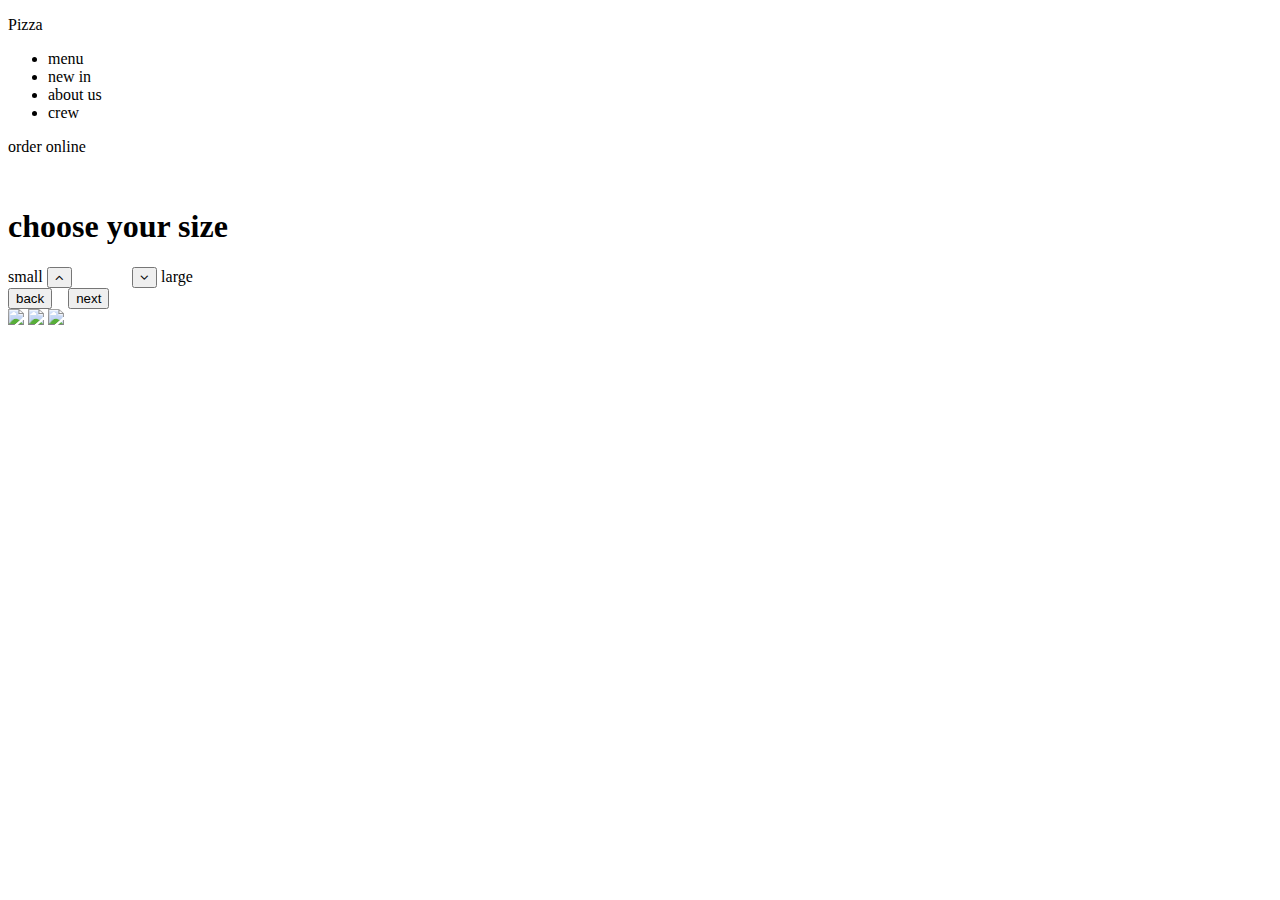
==== step_2.html @ 1e8578c4 "modified names" ====
<!DOCTYPE html>
<html>

<head>
	<meta charset="utf-8">
	<meta name="viewport" content="width=device-width, initial-scale=1">

	<link rel="stylesheet" href="step_2.css">
	<link rel="stylesheet" href="https://cdnjs.cloudflare.com/ajax/libs/font-awesome/4.7.0/css/font-awesome.min.css">

	<title></title>
</head>

<body>
	<div class="top_bar">
		<p class="title">Pizza</p>
		<ul>
			<li>menu</li>
			<li>new in</li>
			<li>about us</li>
			<li>crew</li>
		</ul>
		<div class="order">
			<p>order online</p>
		</div>
	</div>

	<div class="left">
		<div class="dis">
			<pre style="color: #ffffff82;">1  <span style="color: white;">2</span>  3</pre>
			<h1>choose your size</h1>
			<div class="control_img">
				<label id="small">small</label>
				<button onclick="up_img()" class="up" id="up"><i class="fa fa-angle-up"></i></button>
				<label id="medium" style="color: white;">medium</label>
				<button onclick="down_img()" class="down" id="down"><i class="fa fa-angle-down"></i></button>
				<label id="large">large</label>
			</div>
			<div style="display: flex;gap: 1rem;">
				<button class="btn_back" onclick="back()">back</button>
				<button class="btn_next" onclick="next()">next</button>
			</div>
		</div>
	</div>

	<div class="images" id="images">
		<img class="img_1" id="img_1" src="">
		<img class="img_2" id="img_2" src="">
		<img class="img_3" id="img_3" src="">
	</div>

	<script>
		let c = localStorage.getItem("choice");
		var img = document.getElementById('img_1');
		img.src = "images/" + c + ".png";
		var img = document.getElementById('img_2');
		img.src = "images/" + c + ".png";
		var img = document.getElementById('img_3');
		img.src = "images/" + c + ".png";
	</script>

	<script>

	</script>

	<script>
		let rotationAngle = 0;
		let cont_up = 0;
		let cont_down = 0;

		var images = document.getElementById("images");
		var img_1 = document.getElementById("img_1");
		var img_2 = document.getElementById("img_2");
		var img_3 = document.getElementById("img_3");

		var small = document.getElementById("small");
		var medium = document.getElementById("medium");
		var large = document.getElementById("large");

		function up_img() {
			if (cont_up >= 1) {
				return;
			} else {
				rotationAngle += 30;
				cont_up += 1;
				cont_down -= 1;
				images.style.transition = `transform 2s`;
				images.style.transform = `rotate(${rotationAngle}deg)`;

				if (cont_up === 0) {
					img_3.style.width = `20rem`;
					img_3.style.height = `20rem`;

					img_2.style.width = `20rem`;
					img_2.style.height = `20rem`;

					medium.style.color = "white";
					large.style.color = "#ffffff82";
					localStorage.setItem("size", "medium");
				}
				if (cont_up === 1) {
					img_1.style.width = `15rem`;
					img_1.style.height = `15rem`;

					img_2.style.width = `25rem`;
					img_2.style.height = `25rem`;

					small.style.color = "white";
					medium.style.color = "#ffffff82";
					localStorage.setItem("size", "small");
				}
			}
		}


		function down_img() {
			if (cont_down >= 1) {
				return;
			} else {
				cont_up -= 1;
				cont_down += 1;
				rotationAngle -= 30;
				images.style.transition = `transform 2s`;
				images.style.transform = `rotate(${rotationAngle}deg)`;
				if (cont_down === 0) {
					img_1.style.width = `20rem`;
					img_1.style.height = `20rem`;

					img_2.style.width = `20rem`;
					img_2.style.height = `20rem`;

					small.style.color = "#ffffff82";
					medium.style.color = "white";
					localStorage.setItem("size", "medium");
				}
				if (cont_down === 1) {
					img_2.style.width = `22rem`;
					img_2.style.height = `22rem`;

					img_3.style.width = `25rem`;
					img_3.style.height = `25rem`;

					large.style.color = "white";
					medium.style.color = "#ffffff82";
					localStorage.setItem("size", "large");
				}

			}
		}

		function back() {
			window.location.href = 'index.html';
		}

		function next() {
			if (cont_up === 0) {
				localStorage.setItem("size", "medium");
			}
			window.location.href = 'step_3.html';
		}
	</script>
</body>

</html>
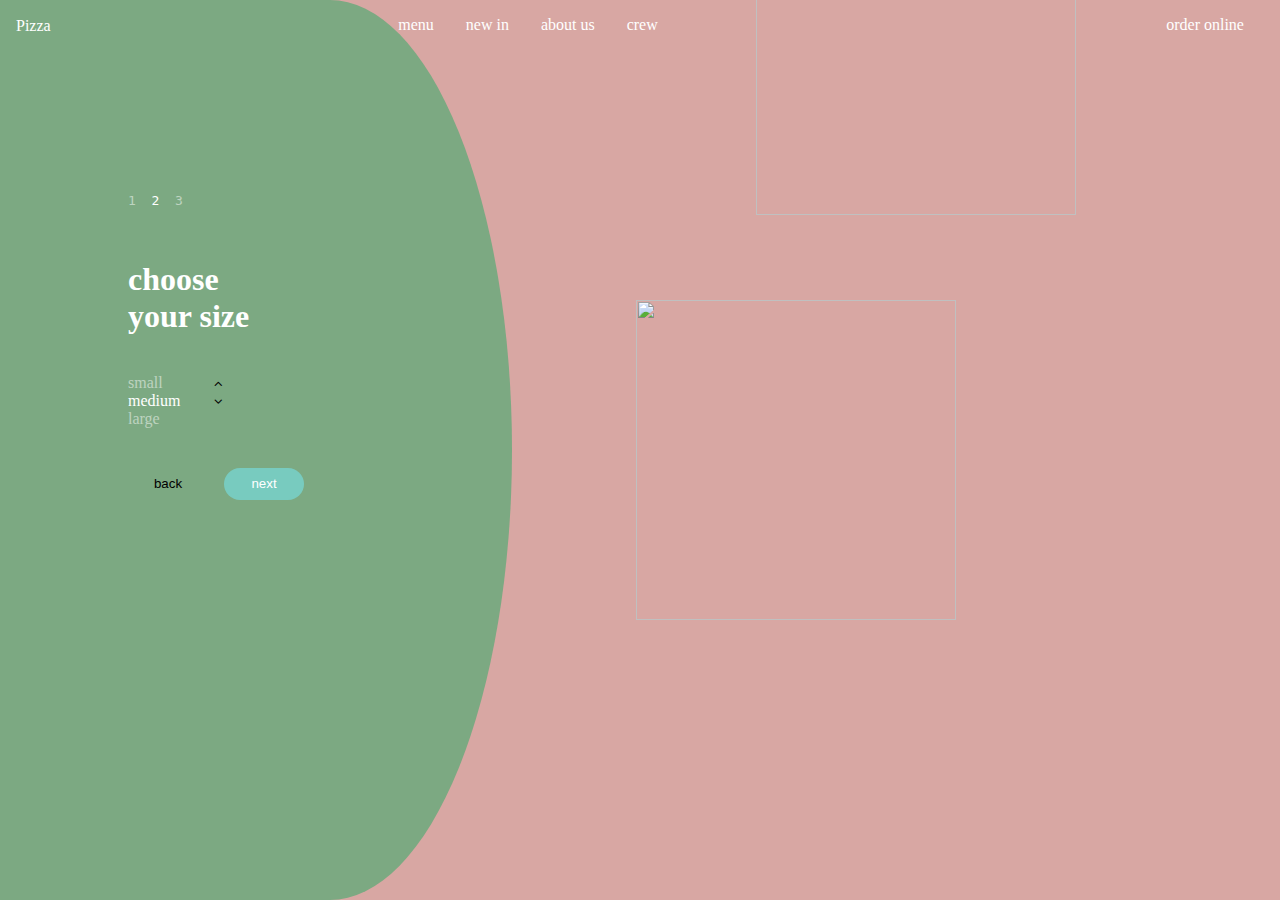
==== commit 8903680f: "Add files via upload" ====
--- a/step_2.html
+++ b/step_2.html
@@ -149,7 +149,7 @@
 		}
 
 		function back() {
-			window.location.href = 'index.html';
+			window.location.href = 'order.html';
 		}
 
 		function next() {
--- a/step_2.css
+++ b/step_2.css
@@ -0,0 +1,158 @@
+body {
+    /*#E2C2B7  #DBAEA9*/
+    background-color: #D8A7A3;
+    width: 100%;
+    height: 100svh;
+    margin: auto;
+    padding: auto;
+    position: relative;
+    overflow: hidden;
+}
+
+.top_bar {
+    width: 100%;
+    position: absolute;
+    display: flex;
+    align-items: center;
+    justify-content: space-between;
+    z-index: 51;
+    color: white;
+    text-decoration: none;
+}
+
+.title {
+    width: 10%;
+    font-size: 1rem;
+    margin: 0px;
+    font-family: emoji;
+    padding-left: 1rem;
+}
+
+ul {
+    width: 70%;
+    display: flex;
+    justify-content: center;
+    list-style-type: none;
+    margin: 0 15rem 0 0;
+    padding: 0;
+}
+
+ul li {
+    padding: 1rem;
+}
+
+.order {
+    width: 10%;
+}
+
+.left {
+    background-color: #7CA982;
+    width: 40%;
+    height: 100svh;
+    border-radius: 0% 64% 64% 0% / 0% 90% 90% 0%;
+}
+
+.dis {
+    margin: auto;
+    width: 10rem;
+    height: 20rem;
+    top: 20%;
+    left: 10%;
+    position: absolute;
+    display: flex;
+    flex-direction: column;
+    justify-content: space-between;
+    align-items: start;
+}
+
+.dis h1 {
+    margin: 0;
+    color: white;
+}
+
+.control_img {
+    width: 100%;
+    height: 3rem;
+    background: transparent;
+    z-index: 55;
+    display: inline-table;
+}
+
+.control_img button {
+    border: none;
+    width: 1rem;
+    height: 1rem;
+    border-radius: 100%;
+    background: transparent;
+}
+
+.control_img label {
+    width: 50%;
+    display: inline-block;
+    color: #ffffff82;
+}
+
+.btn_next,
+.btn_back {
+    border: none;
+    width: 5rem;
+    height: 2rem;
+    border-radius: 1rem;
+    background: #78CBBF;
+    color: white;
+    z-index: 55;
+}
+
+.btn_back {
+    background: transparent;
+    color: black;
+}
+
+.right {
+    background-color: transparent;
+    width: 70rem;
+    height: 25rem;
+    position: absolute;
+    top: 35%;
+    left: 30%;
+    overflow: auto;
+    display: flex;
+    gap: 1rem;
+}
+
+.images {
+    width: 1500px;
+    height: 1500px;
+    position: absolute;
+    border-radius: 100%;
+    top: -75%;
+    right: 30%;
+    z-index: 50;
+}
+
+.img_1 {
+    width: 20rem;
+    height: 20rem;
+    position: absolute;
+    top: 13%;
+    right: -5%;
+    transition: width 2s, height 2s;
+}
+
+.img_2 {
+    width: 20rem;
+    height: 20rem;
+    position: absolute;
+    top: 38%;
+    right: -12%;
+    transition: width 2s, height 2s;
+}
+
+.img_3 {
+    width: 20rem;
+    height: 20rem;
+    position: absolute;
+    top: 65%;
+    right: -4%;
+    transition: width 2s, height 2s;
+}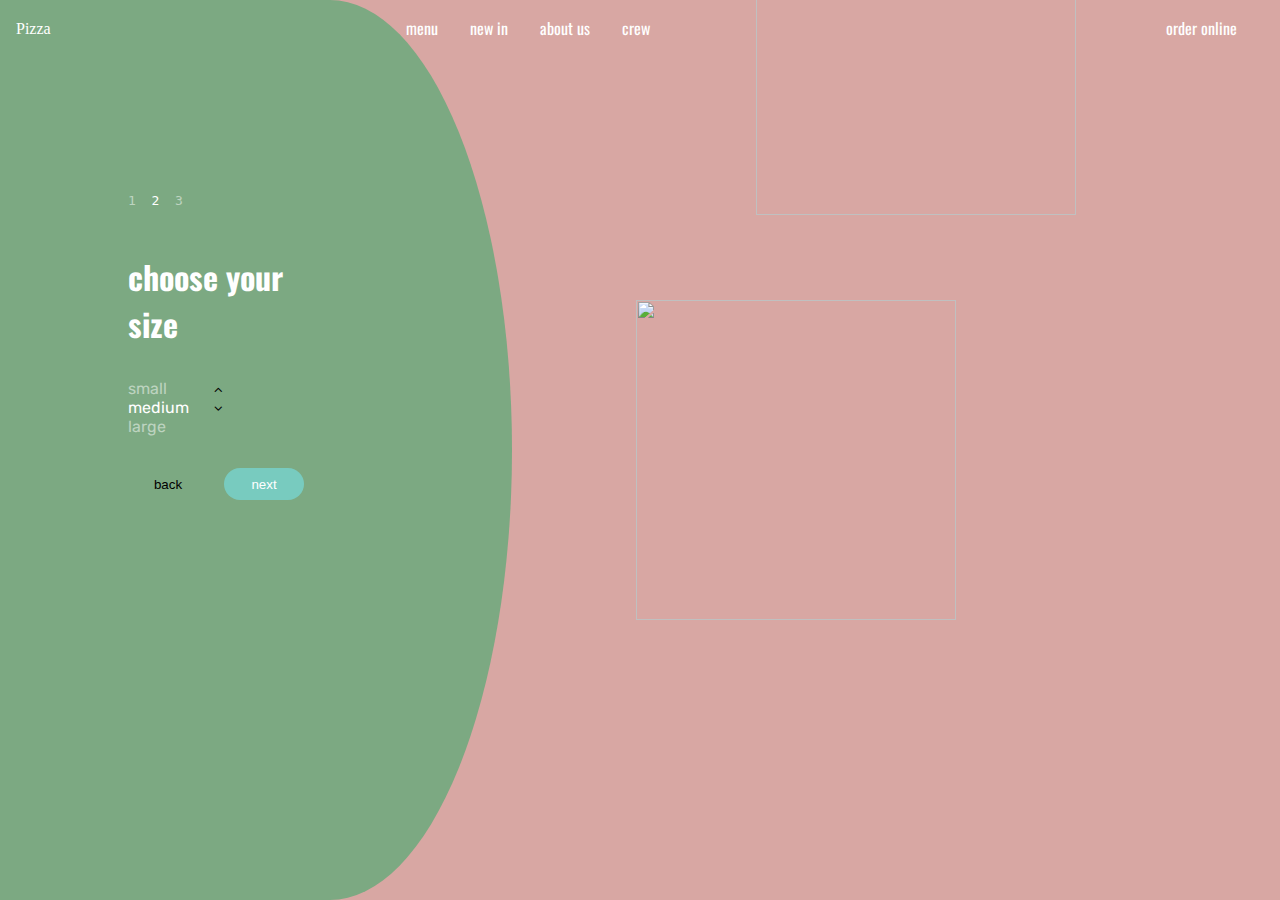
==== commit 6bde8557: "add mobile design" ====
--- a/step_2.html
+++ b/step_2.html
@@ -8,7 +8,11 @@
 	<link rel="stylesheet" href="step_2.css">
 	<link rel="stylesheet" href="https://cdnjs.cloudflare.com/ajax/libs/font-awesome/4.7.0/css/font-awesome.min.css">
 
-	<title></title>
+	<link rel="stylesheet" href="https://fonts.googleapis.com/css2?family=Oswald&display=swap">
+	<link rel="stylesheet" href="https://fonts.googleapis.com/css2?family=Rubik&display=swap">
+
+	<title>Pizza Order</title>
+	<link rel="icon" type="image/x-icon" href="logo.png" />
 </head>
 
 <body>
@@ -36,7 +40,7 @@
 				<button onclick="down_img()" class="down" id="down"><i class="fa fa-angle-down"></i></button>
 				<label id="large">large</label>
 			</div>
-			<div style="display: flex;gap: 1rem;">
+			<div class="btn_left" style="display: flex;gap: 1rem;">
 				<button class="btn_back" onclick="back()">back</button>
 				<button class="btn_next" onclick="next()">next</button>
 			</div>
@@ -47,16 +51,20 @@
 		<img class="img_1" id="img_1" src="">
 		<img class="img_2" id="img_2" src="">
 		<img class="img_3" id="img_3" src="">
+
+		<img class="img_11" id="img_11" src="">
 	</div>
 
 	<script>
 		let c = localStorage.getItem("choice");
-		var img = document.getElementById('img_1');
-		img.src = "images/" + c + ".png";
-		var img = document.getElementById('img_2');
-		img.src = "images/" + c + ".png";
-		var img = document.getElementById('img_3');
-		img.src = "images/" + c + ".png";
+		var img_1 = document.getElementById('img_1');
+		img_1.src = "images/" + c + ".png";
+		var img_2 = document.getElementById('img_2');
+		img_2.src = "images/" + c + ".png";
+		var img_3 = document.getElementById('img_3');
+		img_3.src = "images/" + c + ".png";
+		var img_11 = document.getElementById('img_11');
+		img_11.src = "images/" + c + ".png";
 	</script>
 
 	<script>
@@ -76,6 +84,8 @@
 		var small = document.getElementById("small");
 		var medium = document.getElementById("medium");
 		var large = document.getElementById("large");
+
+		var mobile_img = document.getElementById("img_11");
 
 		function up_img() {
 			if (cont_up >= 1) {
@@ -97,6 +107,9 @@
 					medium.style.color = "white";
 					large.style.color = "#ffffff82";
 					localStorage.setItem("size", "medium");
+
+					mobile_img.style.width = `14rem`;
+					mobile_img.style.height = `14rem`;
 				}
 				if (cont_up === 1) {
 					img_1.style.width = `15rem`;
@@ -108,6 +121,9 @@
 					small.style.color = "white";
 					medium.style.color = "#ffffff82";
 					localStorage.setItem("size", "small");
+
+					mobile_img.style.width = `12rem`;
+					mobile_img.style.height = `12rem`;
 				}
 			}
 		}
@@ -132,6 +148,9 @@
 					small.style.color = "#ffffff82";
 					medium.style.color = "white";
 					localStorage.setItem("size", "medium");
+
+					mobile_img.style.width = `14rem`;
+					mobile_img.style.height = `14rem`;
 				}
 				if (cont_down === 1) {
 					img_2.style.width = `22rem`;
@@ -143,13 +162,16 @@
 					large.style.color = "white";
 					medium.style.color = "#ffffff82";
 					localStorage.setItem("size", "large");
+
+					mobile_img.style.width = `16rem`;
+					mobile_img.style.height = `16rem`;
 				}
 
 			}
 		}
 
 		function back() {
-			window.location.href = 'order.html';
+			window.location.href = 'index.html';
 		}
 
 		function next() {
--- a/step_2.css
+++ b/step_2.css
@@ -1,5 +1,4 @@
 body {
-    /*#E2C2B7  #DBAEA9*/
     background-color: #D8A7A3;
     width: 100%;
     height: 100svh;
@@ -18,6 +17,7 @@
     z-index: 51;
     color: white;
     text-decoration: none;
+    font-family: 'Oswald', sans-serif;
 }
 
 .title {
@@ -50,6 +50,14 @@
     width: 40%;
     height: 100svh;
     border-radius: 0% 64% 64% 0% / 0% 90% 90% 0%;
+}
+
+.left h1 {
+    font-family: 'Oswald', sans-serif;
+}
+
+.left label {
+    font-family: 'Rubik', sans-serif;
 }
 
 .dis {
@@ -155,4 +163,89 @@
     top: 65%;
     right: -4%;
     transition: width 2s, height 2s;
+}
+
+.img_11 {
+    display: none;
+}
+
+button:hover {
+    transform: scale(1.05);
+}
+
+@media (max-width:1000px) {
+    .images {
+        rotate: -10deg;
+    }
+
+    .left {
+        width: 35%;
+    }
+
+    .right {
+        width: 65%;
+    }
+}
+
+@media (max-width:700px) {
+    .top_bar {
+        display: none;
+    }
+
+    .dis {
+        margin: auto;
+        width: 10rem;
+        height: 20rem;
+        top: 20%;
+        left: 2%;
+    }
+}
+
+
+@media (max-width:600px) {
+    .left {
+        width: 15rem;
+        height: 40%;
+    }
+
+    .dis {
+        width: 14rem;
+        height: 13rem;
+        top: 0%;
+        left: 2%;
+        position: absolute;
+        display: flex;
+        flex-direction: column;
+        justify-content: space-between;
+        align-items: start;
+    }
+
+    .btn_left {
+        width: 10rem;
+    }
+
+    .images {
+        width: 100%;
+        height: 60%;
+        position: absolute;
+        border-radius: none;
+        top: 40%;
+        right: 0%;
+        rotate: 0deg;
+        align-content: center;
+        text-align: -webkit-center;
+    }
+
+    .img_1,
+    .img_2,
+    .img_3 {
+        display: none;
+    }
+
+    .img_11 {
+        display: block;
+        width: 14rem;
+        height: 14rem;
+        transition: width 2s, height 2s;
+    }
 }